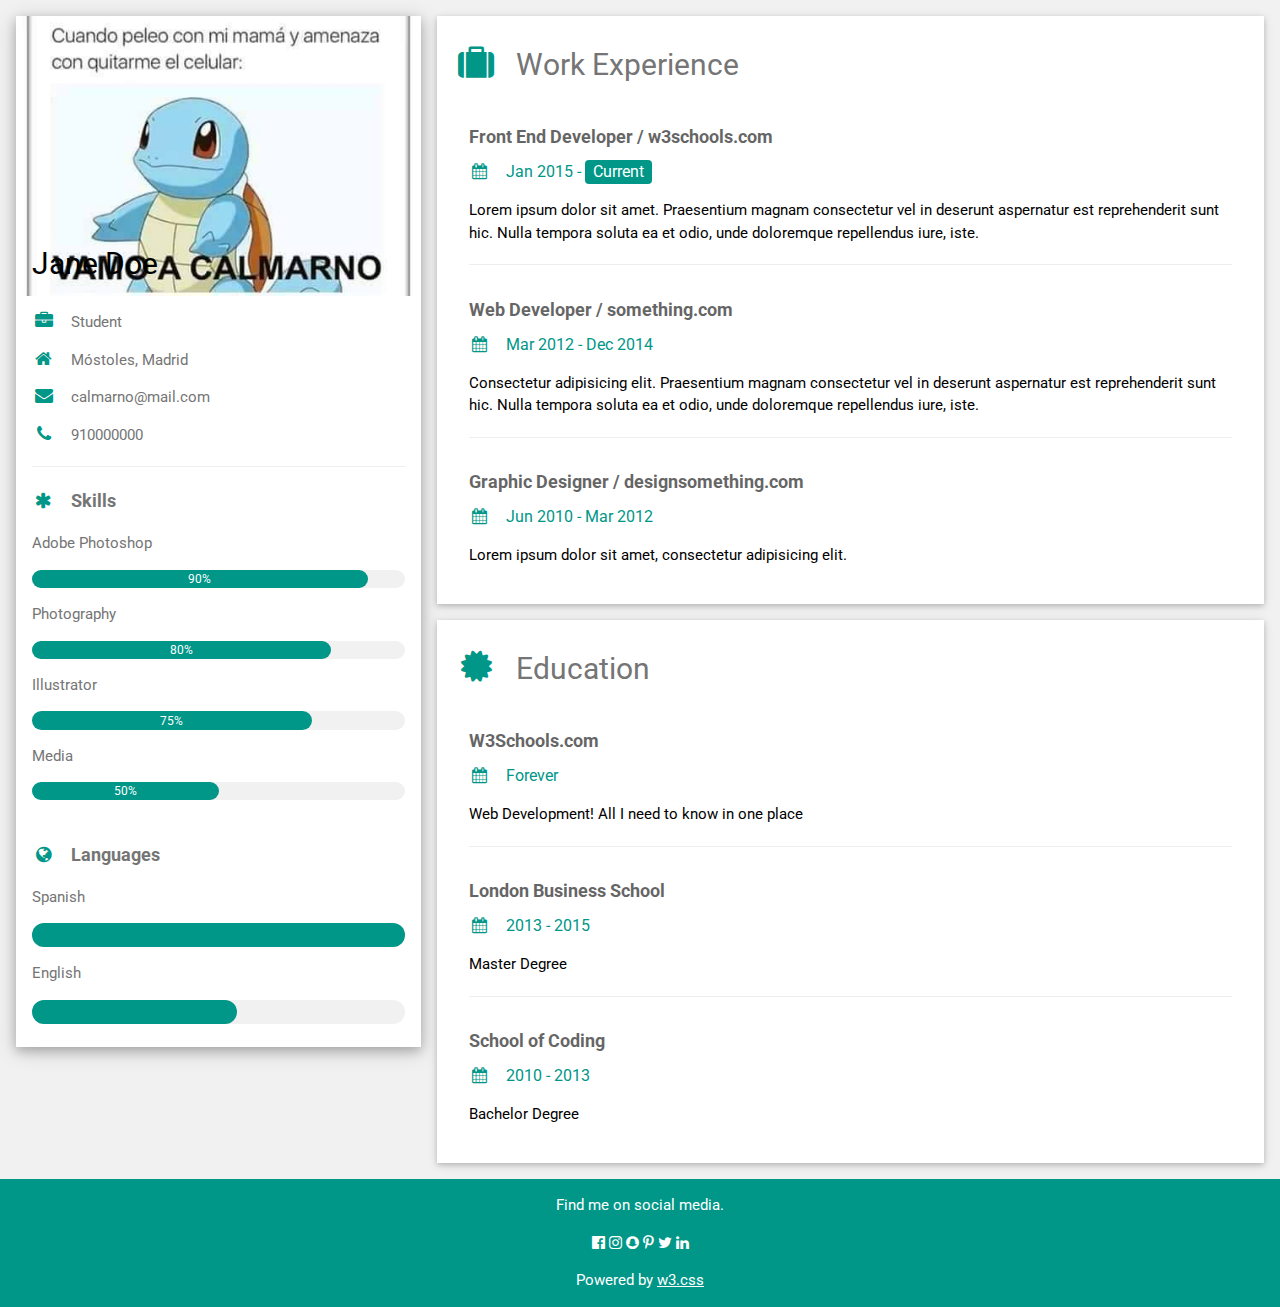
==== ejemplow3c.html @ 3efc9cbb "cambios" ====
<!DOCTYPE html>
<html>
<title>W3.CSS Template</title>
<meta charset="UTF-8">
<meta name="viewport" content="width=device-width, initial-scale=1">
<link rel="stylesheet" href="https://www.w3schools.com/w3css/4/w3.css">
<link rel='stylesheet' href='https://fonts.googleapis.com/css?family=Roboto'>
<link rel="stylesheet" href="https://cdnjs.cloudflare.com/ajax/libs/font-awesome/4.7.0/css/font-awesome.min.css">
<style>
html,body,h1,h2,h3,h4,h5,h6 {font-family: "Roboto", sans-serif}
</style>
<body class="w3-light-grey">

<!-- Page Container -->
<div class="w3-content w3-margin-top" style="max-width:1400px;">

  <!-- The Grid -->
  <div class="w3-row-padding">

    <!-- Left Column -->
    <div class="w3-third">

      <div class="w3-white w3-text-grey w3-card-4">
        <div class="w3-display-container">
          <img src="calmarno.jpg" style="width:100%" alt="Avatar">
          <div class="w3-display-bottomleft w3-container w3-text-black">
            <h2>Jane Doe</h2>
          </div>
        </div>
        <div class="w3-container">
          <p><i class="fa fa-briefcase fa-fw w3-margin-right w3-large w3-text-teal"></i>Student</p>
          <p><i class="fa fa-home fa-fw w3-margin-right w3-large w3-text-teal"></i>Móstoles, Madrid</p>
          <p><i class="fa fa-envelope fa-fw w3-margin-right w3-large w3-text-teal"></i>calmarno@mail.com</p>
          <p><i class="fa fa-phone fa-fw w3-margin-right w3-large w3-text-teal"></i>910000000</p>
          <hr>

          <p class="w3-large"><b><i class="fa fa-asterisk fa-fw w3-margin-right w3-text-teal"></i>Skills</b></p>
          <p>Adobe Photoshop</p>
          <div class="w3-light-grey w3-round-xlarge w3-small">
            <div class="w3-container w3-center w3-round-xlarge w3-teal" style="width:90%">90%</div>
          </div>
          <p>Photography</p>
          <div class="w3-light-grey w3-round-xlarge w3-small">
            <div class="w3-container w3-center w3-round-xlarge w3-teal" style="width:80%">
              <div class="w3-center w3-text-white">80%</div>
            </div>
          </div>
          <p>Illustrator</p>
          <div class="w3-light-grey w3-round-xlarge w3-small">
            <div class="w3-container w3-center w3-round-xlarge w3-teal" style="width:75%">75%</div>
          </div>
          <p>Media</p>
          <div class="w3-light-grey w3-round-xlarge w3-small">
            <div class="w3-container w3-center w3-round-xlarge w3-teal" style="width:50%">50%</div>
          </div>
          <br>

          <p class="w3-large w3-text-theme"><b><i class="fa fa-globe fa-fw w3-margin-right w3-text-teal"></i>Languages</b></p>
          <p>Spanish</p>
          <div class="w3-light-grey w3-round-xlarge">
            <div class="w3-round-xlarge w3-teal" style="height:24px;width:100%"></div>
          </div>
          <p>English</p>
          <div class="w3-light-grey w3-round-xlarge">
            <div class="w3-round-xlarge w3-teal" style="height:24px;width:55%"></div>
          </div>
          
          <br>
        </div>
      </div><br>

    <!-- End Left Column -->
    </div>

    <!-- Right Column -->
    <div class="w3-twothird">

      <div class="w3-container w3-card w3-white w3-margin-bottom">
        <h2 class="w3-text-grey w3-padding-16"><i class="fa fa-suitcase fa-fw w3-margin-right w3-xxlarge w3-text-teal"></i>Work Experience</h2>
        <div class="w3-container">
          <h5 class="w3-opacity"><b>Front End Developer / w3schools.com</b></h5>
          <h6 class="w3-text-teal"><i class="fa fa-calendar fa-fw w3-margin-right"></i>Jan 2015 - <span class="w3-tag w3-teal w3-round">Current</span></h6>
          <p>Lorem ipsum dolor sit amet. Praesentium magnam consectetur vel in deserunt aspernatur est reprehenderit sunt hic. Nulla tempora soluta ea et odio, unde doloremque repellendus iure, iste.</p>
          <hr>
        </div>
        <div class="w3-container">
          <h5 class="w3-opacity"><b>Web Developer / something.com</b></h5>
          <h6 class="w3-text-teal"><i class="fa fa-calendar fa-fw w3-margin-right"></i>Mar 2012 - Dec 2014</h6>
          <p>Consectetur adipisicing elit. Praesentium magnam consectetur vel in deserunt aspernatur est reprehenderit sunt hic. Nulla tempora soluta ea et odio, unde doloremque repellendus iure, iste.</p>
          <hr>
        </div>
        <div class="w3-container">
          <h5 class="w3-opacity"><b>Graphic Designer / designsomething.com</b></h5>
          <h6 class="w3-text-teal"><i class="fa fa-calendar fa-fw w3-margin-right"></i>Jun 2010 - Mar 2012</h6>
          <p>Lorem ipsum dolor sit amet, consectetur adipisicing elit. </p><br>
        </div>
      </div>

      <div class="w3-container w3-card w3-white">
        <h2 class="w3-text-grey w3-padding-16"><i class="fa fa-certificate fa-fw w3-margin-right w3-xxlarge w3-text-teal"></i>Education</h2>
        <div class="w3-container">
          <h5 class="w3-opacity"><b>W3Schools.com</b></h5>
          <h6 class="w3-text-teal"><i class="fa fa-calendar fa-fw w3-margin-right"></i>Forever</h6>
          <p>Web Development! All I need to know in one place</p>
          <hr>
        </div>
        <div class="w3-container">
          <h5 class="w3-opacity"><b>London Business School</b></h5>
          <h6 class="w3-text-teal"><i class="fa fa-calendar fa-fw w3-margin-right"></i>2013 - 2015</h6>
          <p>Master Degree</p>
          <hr>
        </div>
        <div class="w3-container">
          <h5 class="w3-opacity"><b>School of Coding</b></h5>
          <h6 class="w3-text-teal"><i class="fa fa-calendar fa-fw w3-margin-right"></i>2010 - 2013</h6>
          <p>Bachelor Degree</p><br>
        </div>
      </div>

    <!-- End Right Column -->
    </div>

  <!-- End Grid -->
  </div>

  <!-- End Page Container -->
</div>

<footer class="w3-container w3-teal w3-center w3-margin-top">
  <p>Find me on social media.</p>
  <i class="fa fa-facebook-official w3-hover-opacity"></i>
  <i class="fa fa-instagram w3-hover-opacity"></i>
  <i class="fa fa-snapchat w3-hover-opacity"></i>
  <i class="fa fa-pinterest-p w3-hover-opacity"></i>
  <i class="fa fa-twitter w3-hover-opacity"></i>
  <i class="fa fa-linkedin w3-hover-opacity"></i>
  <p>Powered by <a href="https://www.w3schools.com/w3css/default.asp" target="_blank">w3.css</a></p>
</footer>

</body>
</html>
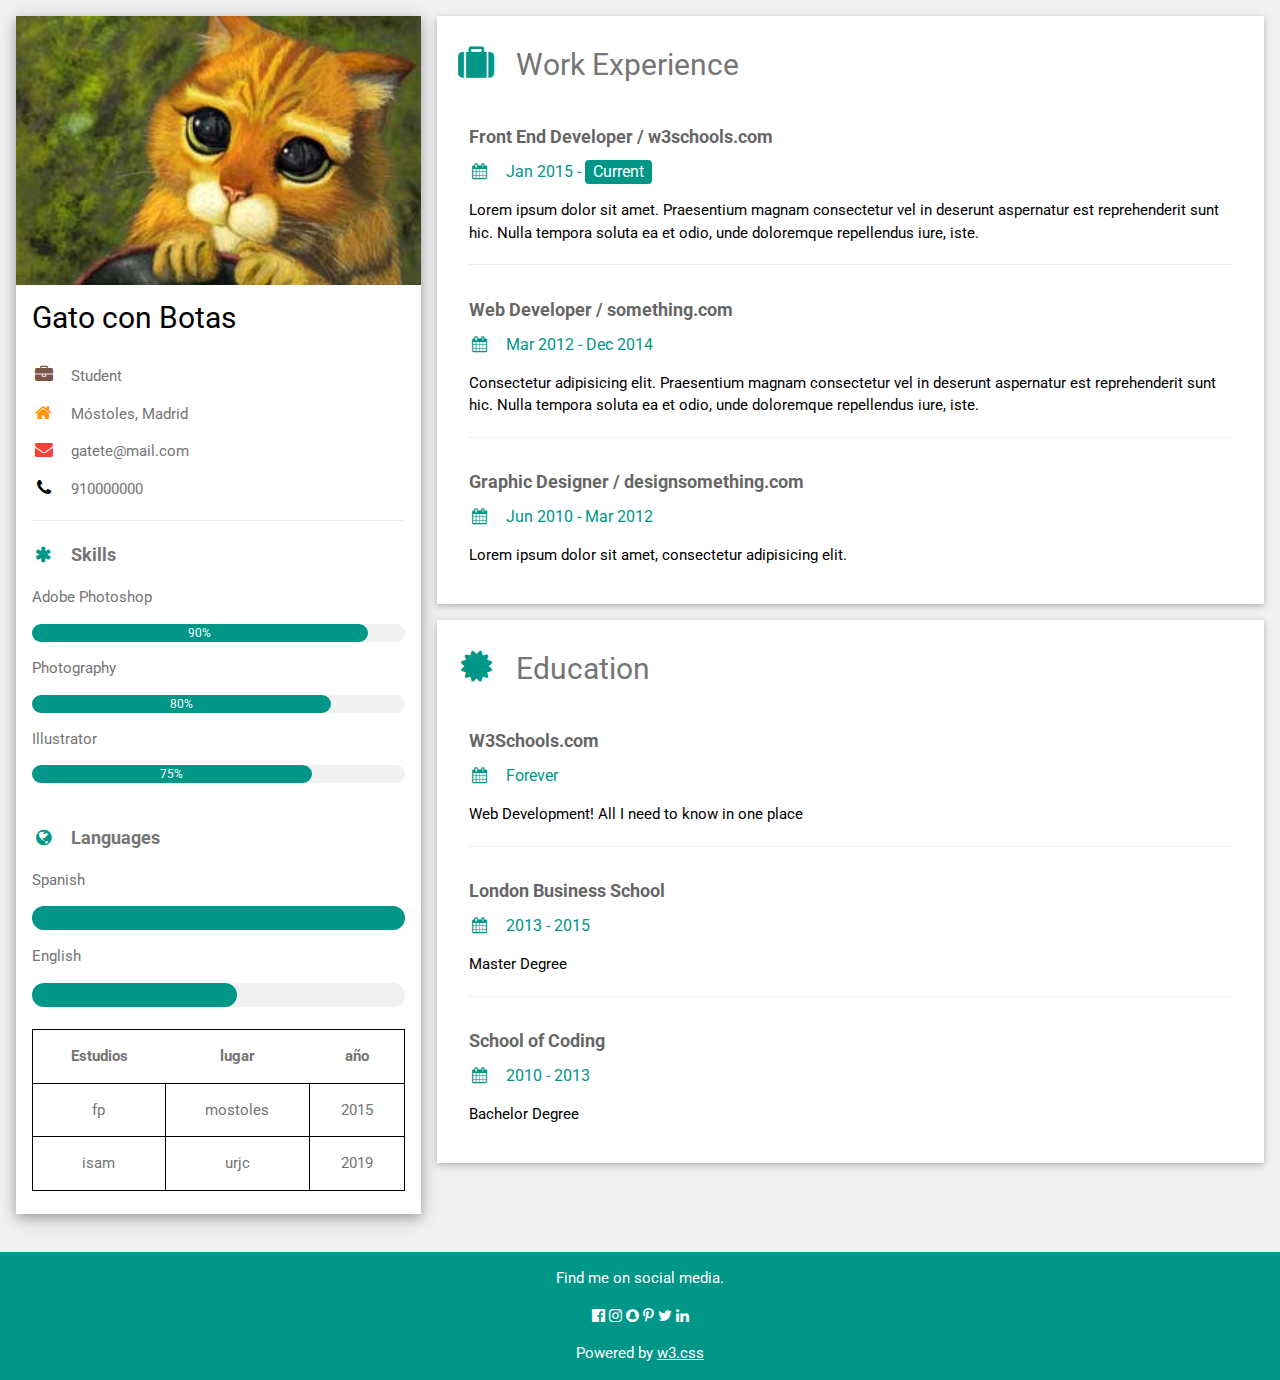
==== commit ec3db547: "modificaciones" ====
--- a/ejemplow3c.html
+++ b/ejemplow3c.html
@@ -8,6 +8,8 @@
 <link rel="stylesheet" href="https://cdnjs.cloudflare.com/ajax/libs/font-awesome/4.7.0/css/font-awesome.min.css">
 <style>
 html,body,h1,h2,h3,h4,h5,h6 {font-family: "Roboto", sans-serif}
+table, tr, td {border:1px solid black;border-collapse: collapse; border-spacing: 5px; text-align: center;}
+th, td {padding: 15px}
 </style>
 <body class="w3-light-grey">
 
@@ -23,16 +25,16 @@
       <div class="w3-white w3-text-grey w3-card-4">
         <div class="w3-display-container">
           <img src="calmarno.jpg" style="width:100%" alt="Avatar">
-          <div class="w3-display-bottomleft w3-container w3-text-black">
-            <h2>Jane Doe</h2>
+          <div class="w3-display w3-container w3-text-black"> <!-- class="w3-display-bottomleft -->
+            <h2>Gato con Botas</h2>
           </div>
         </div>
         <div class="w3-container">
-          <p><i class="fa fa-briefcase fa-fw w3-margin-right w3-large w3-text-teal"></i>Student</p>
-          <p><i class="fa fa-home fa-fw w3-margin-right w3-large w3-text-teal"></i>Móstoles, Madrid</p>
-          <p><i class="fa fa-envelope fa-fw w3-margin-right w3-large w3-text-teal"></i>calmarno@mail.com</p>
-          <p><i class="fa fa-phone fa-fw w3-margin-right w3-large w3-text-teal"></i>910000000</p>
-          <hr>
+          <p><i class="fa fa-briefcase fa-fw w3-margin-right w3-large w3-text-brown"></i>Student</p>
+          <p><i class="fa fa-home fa-fw w3-margin-right w3-large w3-text-orange"></i>Móstoles, Madrid</p>
+          <p><i class="fa fa-envelope fa-fw w3-margin-right w3-large w3-text-red"></i>gatete@mail.com</p>
+          <p><i class="fa fa-phone fa-fw w3-margin-right w3-large w3-text-black"></i>910000000</p>
+          <hr> <!-- linea de arriba de skills -->
 
           <p class="w3-large"><b><i class="fa fa-asterisk fa-fw w3-margin-right w3-text-teal"></i>Skills</b></p>
           <p>Adobe Photoshop</p>
@@ -49,11 +51,8 @@
           <div class="w3-light-grey w3-round-xlarge w3-small">
             <div class="w3-container w3-center w3-round-xlarge w3-teal" style="width:75%">75%</div>
           </div>
-          <p>Media</p>
-          <div class="w3-light-grey w3-round-xlarge w3-small">
-            <div class="w3-container w3-center w3-round-xlarge w3-teal" style="width:50%">50%</div>
-          </div>
-          <br>
+
+          <br> <!-- salto de linea -->
 
           <p class="w3-large w3-text-theme"><b><i class="fa fa-globe fa-fw w3-margin-right w3-text-teal"></i>Languages</b></p>
           <p>Spanish</p>
@@ -64,7 +63,27 @@
           <div class="w3-light-grey w3-round-xlarge">
             <div class="w3-round-xlarge w3-teal" style="height:24px;width:55%"></div>
           </div>
-          
+
+          <br>
+          <table style="width:100%">
+          <tr>
+              <th>Estudios</th>
+              <th>lugar</th>
+              <th>año</th>
+          </tr>
+          <tr>
+              <td>fp</td>
+              <td>mostoles</td>
+              <td>2015</td>
+          </tr>
+          <tr>
+              <td>isam</td>
+              <td>urjc</td>
+              <td>2019</td>
+          </tr>
+          </table>
+
+
           <br>
         </div>
       </div><br>
